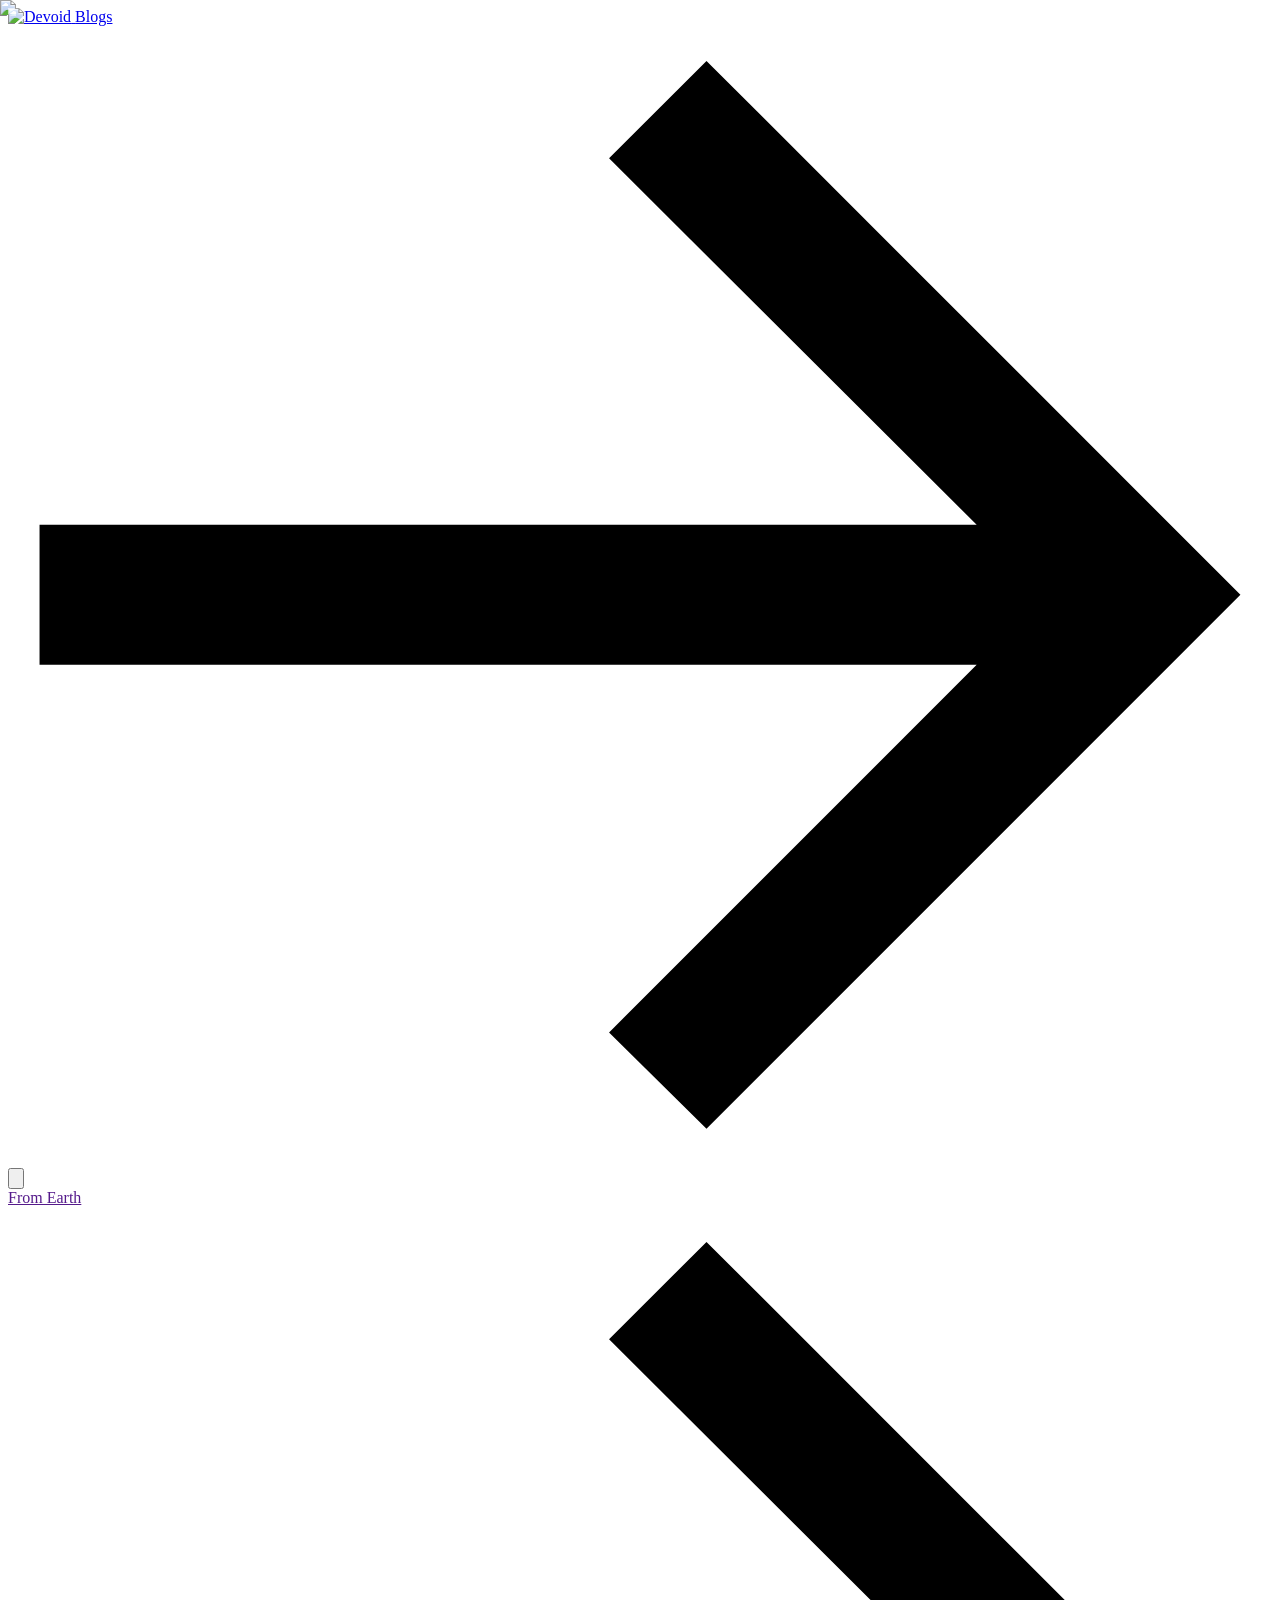
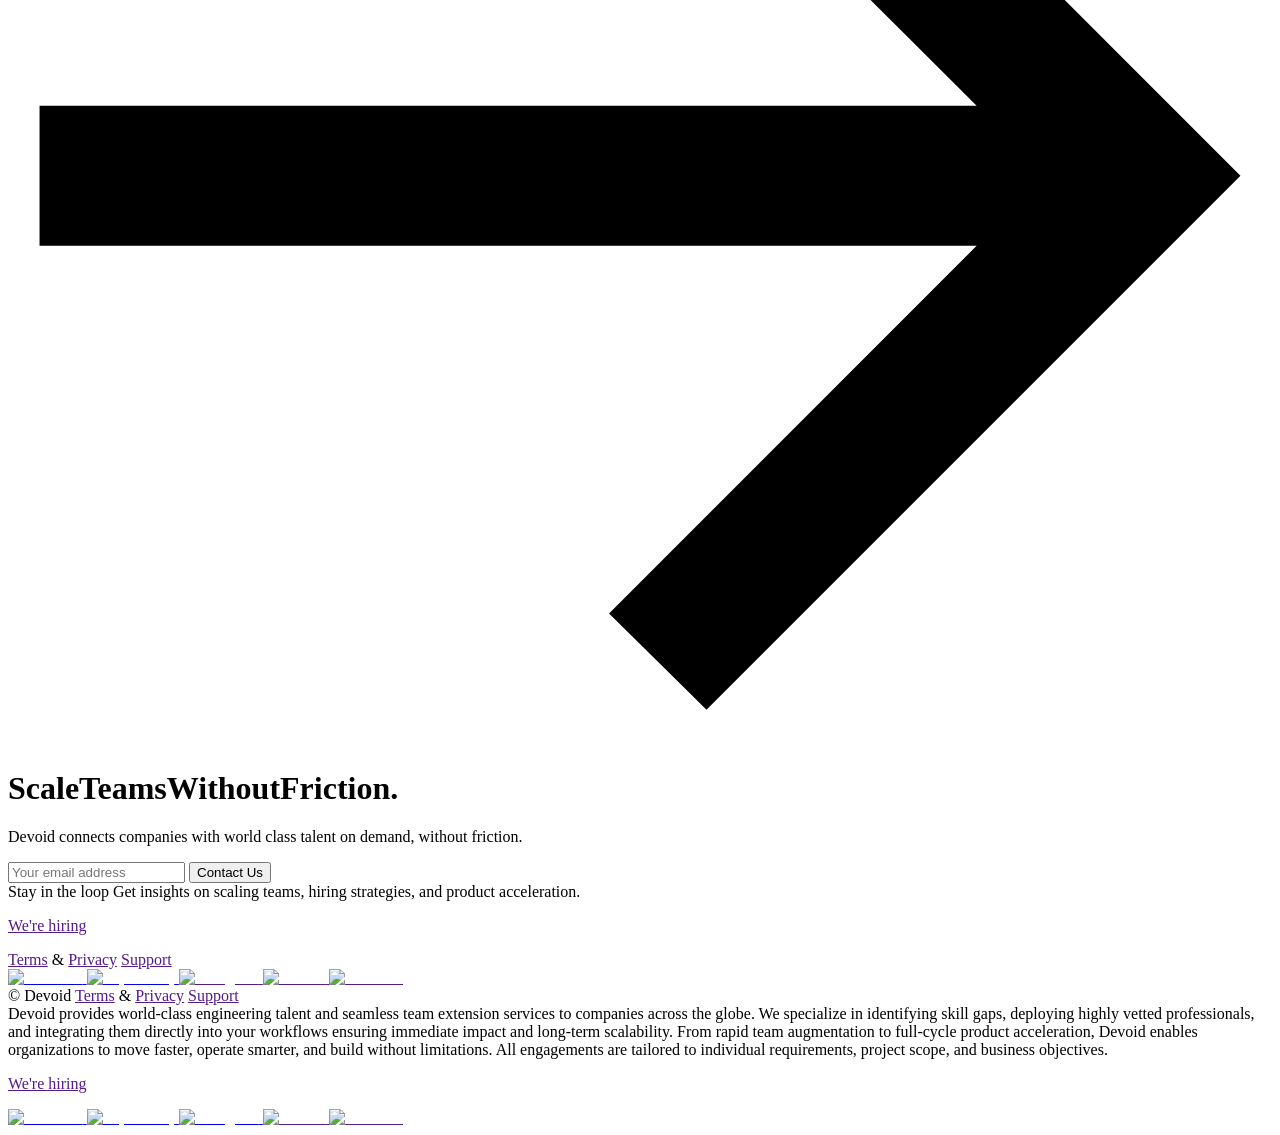
==== index.html @ 777c9d99 "seo" ====
<!doctype html>
<html lang="en">

<head>
  <meta charset="UTF-8" />
  <meta name="viewport" content="width=device-width, initial-scale=1.0, viewport-fit=cover" />
  <link rel="preconnect" href="https://fonts.googleapis.com" />
  <link rel="preconnect" href="https://fonts.gstatic.com" crossorigin="anonymous" />
  <link href="https://fonts.googleapis.com/css2?family=Inter:wght@300;400;500;600;700&display=swap" rel="stylesheet" />
  <link rel="stylesheet" href="./styles.css" />
  <meta name="theme-color" content="#f7f4f0" />
  <link rel="icon" type="image/jpeg" href="./ass/devoid_pro_logo.jpg" />
  <link rel="apple-touch-icon" href="./ass/devoid_pro_logo.jpg" />

  <title>Devoid</title>
  <meta name="description"
    content="Devoid connects US startups with elite software engineers, PMs, QA, DevOps &amp; UI/UX designers from Sri Lanka. Scale your tech team on demand, without friction." />
  <meta name="author" content="Devoid" />
  <meta name="robots" content="index, follow" />

  <link rel="canonical" href="https://devoid.pro/" />

  <meta property="og:type" content="website" />
  <meta property="og:site_name" content="Devoid" />
  <meta property="og:url" content="https://devoid.pro/" />
  <meta property="og:title" content="Devoid — Scale Tech Teams Without Friction" />
  <meta property="og:description"
    content="Devoid connects US startups with elite software engineers, PMs, QA, DevOps &amp; UI/UX designers from Sri Lanka. Scale your tech team on demand, without friction." />
  <meta property="og:image" content="https://devoid.pro/ass/devoid_pro_logo.jpg" />
  <meta property="og:image:alt" content="Devoid logo" />

  <meta name="twitter:card" content="summary_large_image" />
  <meta name="twitter:title" content="Devoid — Scale Tech Teams Without Friction" />
  <meta name="twitter:description"
    content="Devoid connects US startups with elite software engineers, PMs, QA, DevOps &amp; UI/UX designers from Sri Lanka. Scale your tech team on demand, without friction." />
  <meta name="twitter:image" content="https://devoid.pro/ass/devoid_pro_logo.jpg" />

  <script type="application/ld+json">
  {
    "@context": "https://schema.org",
    "@graph": [
      {
        "@type": "Organization",
        "@id": "https://devoid.pro/#organization",
        "name": "Devoid",
        "url": "https://devoid.pro",
        "logo": {
          "@type": "ImageObject",
          "url": "https://devoid.pro/ass/devoid_pro_logo.jpg"
        },
        "description": "Devoid connects companies with world-class tech talent from Sri Lanka — software engineers, PMs, QA, DevOps, and UI/UX designers — on demand.",
        "foundingLocation": { "@type": "Country", "name": "Sri Lanka" },
        "areaServed": "Worldwide",
        "serviceType": ["Staff Augmentation", "Tech Talent Outsourcing", "Team Extension"],
        "sameAs": ["https://www.linkedin.com/company/devoid-pro"]
      },
      {
        "@type": "WebSite",
        "@id": "https://devoid.pro/#website",
        "url": "https://devoid.pro",
        "name": "Devoid",
        "publisher": { "@id": "https://devoid.pro/#organization" }
      }
    ]
  }
  </script>
</head>

<body
  class="inter_5972bc34-module__OU16Qa__className martinaplantjin_e395065c-module__V_tPSa__variable bg-off-white font-sans antialiased">
  <div class="flex min-h-screen flex-col items-center bg-off-white text-off-black">
    <!-- Hero Section -->
    <main
      class="relative box-border flex min-h-screen w-full flex-col max-w-[1204px] 2xl:max-w-[1440px] md:h-[881px] md:min-h-auto lg:max-h-svh">
      <!-- Background Image -->
      <div class="absolute h-full w-full overflow-hidden transition-opacity duration-400 opacity-100">
        <img alt="Devoid — world-class tech talent from Sri Lanka"
          class="pointer-events-none absolute h-full w-full select-none object-cover transition-transform duration-1000"
          src="./ass/devoid_hero_bg.jpg" fetchpriority="high" width="1204" height="881" style="
              position: absolute;
              height: 100%;
              width: 100%;
              inset: 0px;
              color: transparent;
            " />
        <div class="absolute top-0 h-1/3 w-full bg-gradient-to-b from-black/30 via-75% to-transparent"></div>
      </div>

      <!-- Hero Content -->
      <div
        class="relative flex h-full grow flex-col items-center justify-center gap-12 overflow-hidden px-4 sm:gap-16 sm:px-8">
        <!-- Navigation -->
        <div class="w-full" style="opacity: 1; transform: none">
          <header
            class="z-10 mx-auto flex w-full max-w-[1172px] flex-row items-center gap-8 font-[450] text-off-white px-3 lg:h-[88px] xl:p-0 pt-4">
            <!-- Logo -->
            <a class="" href="/">
              <img src="./ass/devoid_pro_logo.jpg" alt="Devoid" class="inline-block rounded-sm"
                style="mix-blend-mode: screen; height: 40px; width: 40px" />
            </a>

            <!-- Desktop: Blogs link -->
            <a class="group relative hidden items-center gap-1 rounded-md text-center text-sm transition-opacity hover:opacity-70 active:opacity-100 lg:flex"
              href="./blog.html">
              Blogs
              <svg viewBox="0 0 10 9"
                class="inline-block fill-current size-2.5 opacity-0 transition-opacity group-hover:opacity-100"
                preserveAspectRatio="xMidYMid meet" aria-hidden="true" xmlns="http://www.w3.org/2000/svg">
                <path
                  d="M5.52614 8.72409L4.75519 7.96238L7.66357 5.05399H0.249512V3.94604H7.66357L4.75519 1.04689L5.52614 0.27594L9.75022 4.50002L5.52614 8.72409Z">
                </path>
              </svg>
            </a>

            <!-- Mobile: Hamburger menu button -->
            <button
              class="inline-flex items-center justify-center gap-1 text-[15px] cursor-pointer font-inter font-[450] leading-[11px] tracking-[-0.2px] transition-all duration-300 focus-visible:outline-none focus-visible:ring-2 focus-visible:ring-ring focus-visible:ring-offset-2 disabled:pointer-events-none disabled:opacity-50 hover:bg-off-black/5 h-12 w-12 rounded-full -mr-3 ml-auto lg:hidden text-off-white"
              type="button" aria-label="Open mobile menu">
              <svg viewBox="0 0 24 24" class="inline-block fill-current size-6" preserveAspectRatio="xMidYMid meet"
                aria-hidden="true" xmlns="http://www.w3.org/2000/svg">
                <path
                  d="M22.5 15H1.5C1.22386 15 1 15.2239 1 15.5V16.5C1 16.7761 1.22386 17 1.5 17H22.5C22.7761 17 23 16.7761 23 16.5V15.5C23 15.2239 22.7761 15 22.5 15Z">
                </path>
                <path
                  d="M22.5 7H1.5C1.22386 7 1 7.22386 1 7.5V8.5C1 8.77614 1.22386 9 1.5 9H22.5C22.7761 9 23 8.77614 23 8.5V7.5C23 7.22386 22.7761 7 22.5 7Z">
                </path>
              </svg>
            </button>
          </header>
        </div>

        <!-- Hero Text + Form -->
        <div
          class="flex h-full min-h-0 w-full max-w-[1172px] grow flex-col items-center lg:items-start lg:justify-start gap-28 sm:gap-24">
          <div class="flex flex-col items-center gap-8 lg:items-start" style="opacity: 1; height: auto">
            <!-- Fundraise badge -->
            <div class="flex justify-center lg:justify-start" style="opacity: 1; transform: none">
              <a class="inline-flex items-center gap-1 rounded-[9px] bg-[#FFFEFC17] px-3 py-px font-450 text-xs transition-all duration-300 ease-in-out hover:backdrop-blur-sm border border-[#F7F4F04D] text-white"
                href="">
                <span class="leading-[26px]">From Earth</span>
                <svg viewBox="0 0 10 9" class="inline-block fill-current w-3" preserveAspectRatio="xMidYMid meet"
                  aria-hidden="true" xmlns="http://www.w3.org/2000/svg">
                  <path
                    d="M5.52614 8.72409L4.75519 7.96238L7.66357 5.05399H0.249512V3.94604H7.66357L4.75519 1.04689L5.52614 0.27594L9.75022 4.50002L5.52614 8.72409Z">
                  </path>
                </svg>
              </a>
            </div>

            <!-- Heading -->
            <h1
              class="flex flex-wrap justify-center gap-3 font-light font-serif text-6xl text-c-50 leading-[75%] tracking-[-3.5px] antialiased sm:max-w-[696px] sm:text-8xl lg:justify-start">
              <span>Scale</span><span>Teams</span><span>Without</span><span></span><span>Friction.</span>
            </h1>

            <!-- Subheading -->
            <p
              class="flex w-full items-center text-center font-light text-c-50 text-xl sm:max-w-[400px] lg:max-w-[500px] lg:text-left">
              <!-- Building a financial institution for how we live and work today. -->
              Devoid connects companies with world class talent on demand,
              without friction.
            </p>
          </div>

          <!-- Email subscription form -->
          <div class="flex h-full w-full max-w-[450px] flex-col gap-4" style="opacity: 1; transform: none">
            <form
              class="flex rounded-[14px] bg-[#F5F1EC]/70 p-[5px] font-inter backdrop-blur-xs mx-4 flex-col gap-6 sm:mx-0 sm:h-[54px] sm:w-full sm:flex-row sm:items-center sm:gap-0 lg:max-w-[5000px]">
              <input required
                class="min-w-0 appearance-none placeholder-[#140E00]/60 outline-none disabled:opacity-50 sm:flex-1 pt-3 pl-2 sm:pt-0 sm:pl-[18px]"
                placeholder="Your email address" type="email" value="" />
              <button
                class="inline-flex items-center justify-center gap-1 rounded-[11px] text-[15px] cursor-pointer font-inter font-[450] leading-[11px] tracking-[-0.2px] transition-all duration-300 focus-visible:outline-none focus-visible:ring-2 focus-visible:ring-ring focus-visible:ring-offset-2 disabled:pointer-events-none disabled:opacity-50 bg-c-800 text-c-100 hover:bg-c-800/90 px-6 py-[17px] h-[45px] shrink-0 sm:flex sm:w-[140px]"
                type="submit">
                Contact Us
              </button>
            </form>
            <div class="flex flex-col gap-2 text-center lg:text-left">
              <span class="font-medium text-c-50 text-sm">Stay in the loop</span>
              <span class="text-c-400 text-xs sm:text-sm">Get insights on scaling teams, hiring strategies, and product
                acceleration.</span>
            </div>
          </div>
        </div>
      </div>
    </main>

    <!-- Footer -->
    <footer class="relative flex h-full w-full max-w-[1204px] grow flex-col 2xl:max-w-[1440px]">
      <div
        class="relative flex h-full grow flex-col overflow-hidden px-4 text-center lg:flex-row lg:px-6 lg:text-left border-c-300 border-r border-l">
        <!-- Footer Left Column -->
        <div class="flex w-full flex-1 flex-col gap-16 pt-16 pb-20 lg:gap-6">
          <!-- Logo + Mobile Nav -->
          <div class="flex flex-col items-center gap-8 lg:flex-row">
            <!-- <img
                src="./ass/devoid_pro_logo.jpg"
                alt="Devoid"
                class="inline-block h-9 w-9 rounded-sm"
                style="mix-blend-mode: screen; filter: invert(1);"
              /> -->

            <!-- Mobile-only nav links + social icons -->
            <div class="flex flex-col gap-8 lg:hidden">
              <p class="text-center font-[450] text-base text-c-900 opacity-45 lg:text-sm">
                <a class="rounded-md text-center transition-opacity hover:opacity-75" href="">We're hiring</a>
              </p>
              <span class="font-[450] text-c-900 opacity-45 lg:hidden">
                <a href="">Terms</a> &amp;
                <a href="">Privacy</a>
              </span>
              <span class="font-[450] text-c-900 opacity-45 lg:hidden">
                <a href="">Support</a>
              </span>
              <div class="flex items-center justify-center gap-4 font-[450] text-c-900 text-sm lg:text-right">
                <div class="flex items-center gap-2">
                  <a target="_blank" rel="noopener noreferrer" class="transition-opacity hover:opacity-75"
                    aria-label="LinkedIn" href="https://www.linkedin.com/company/devoid-pro">
                    <img alt="LinkedIn" loading="lazy" width="24" height="24" decoding="async"
                      class="inline-block size-6 lg:size-[18px]" src="./ass/social/linkedin.svg"
                      style="color: transparent" />
                  </a>
                  <a target="_blank" rel="noopener noreferrer" class="transition-opacity hover:opacity-75"
                    aria-label="X (Twitter)" href="/">
                    <img alt="X (Twitter)" loading="lazy" width="24" height="24" decoding="async"
                      class="inline-block size-6 lg:size-[18px]" src="./ass/social/x.svg" style="color: transparent" />
                  </a>
                  <a target="_blank" rel="noopener noreferrer" class="transition-opacity hover:opacity-75"
                    aria-label="Instagram" href="">
                    <img alt="Instagram" loading="lazy" width="24" height="24" decoding="async"
                      class="inline-block size-6 lg:size-[18px]" src="./ass/social/insta.svg"
                      style="color: transparent" />
                  </a>
                  <a target="_blank" rel="noopener noreferrer" class="transition-opacity hover:opacity-75"
                    aria-label="TikTok" href="">
                    <img alt="TikTok" loading="lazy" width="24" height="24" decoding="async"
                      class="inline-block size-6 lg:size-[18px]" src="./ass/social/tiktok.svg"
                      style="color: transparent" />
                  </a>
                  <a target="_blank" rel="noopener noreferrer"
                    class="cursor-pointer transition-opacity hover:opacity-75" href="">
                    <img alt="YouTube" loading="lazy" width="24" height="48" decoding="async"
                      class="inline-block opacity-75" src="./ass/social/youtube.svg" style="color: transparent" />
                  </a>
                </div>
              </div>
            </div>
          </div>

          <!-- Legal text -->
          <div class="flex flex-col gap-6 text-left font-[450] text-c-500 text-xs tracking-tight">
            <div class="flex flex-row gap-3">
              <span>© Devoid</span>
              <span class="hidden lg:inline-block">
                <a class="transition-opacity hover:opacity-75" href="">Terms</a>
                &amp;
                <a class="transition-opacity hover:opacity-75" href="">Privacy</a>
              </span>
              <span class="hidden lg:inline-block">
                <a class="transition-opacity hover:opacity-75" href="">Support</a>
              </span>
            </div>
            <span>Devoid provides world-class engineering talent and seamless
              team extension services to companies across the globe. We
              specialize in identifying skill gaps, deploying highly vetted
              professionals, and integrating them directly into your workflows
              ensuring immediate impact and long-term scalability. From rapid
              team augmentation to full-cycle product acceleration,</span>
            <span>Devoid enables organizations to move faster, operate smarter,
              and build without limitations. All engagements are tailored to
              individual requirements, project scope, and business
              objectives.</span>
          </div>
        </div>

        <!-- Footer Right Column (desktop only) -->
        <div class="hidden w-full flex-1 items-start justify-end gap-8 pt-16 pb-20 lg:flex">
          <p class="text-center font-[450] text-base text-c-900 opacity-45 lg:text-sm">
            <a class="rounded-md text-center transition-opacity hover:opacity-75" href="">We're hiring</a>
          </p>
          <div class="flex items-center justify-center gap-4 font-[450] text-c-900 text-sm lg:text-right">
            <div class="flex items-center gap-2">
              <a target="_blank" rel="noopener noreferrer" class="transition-opacity hover:opacity-75"
                aria-label="LinkedIn" href="https://www.linkedin.com/company/devoid-pro">
                <img alt="LinkedIn" loading="lazy" width="24" height="24" decoding="async"
                  class="inline-block size-6 lg:size-[18px]" src="./ass/social/linkedin.svg"
                  style="color: transparent" />
              </a>
              <a target="_blank" rel="noopener noreferrer" class="transition-opacity hover:opacity-75"
                aria-label="X (Twitter)" href="/">
                <img alt="X (Twitter)" loading="lazy" width="24" height="24" decoding="async"
                  class="inline-block size-6 lg:size-[18px]" src="./ass/social/x.svg" style="color: transparent" />
              </a>
              <a target="_blank" rel="noopener noreferrer" class="transition-opacity hover:opacity-75"
                aria-label="Instagram" href="/">
                <img alt="Instagram" loading="lazy" width="24" height="24" decoding="async"
                  class="inline-block size-6 lg:size-[18px]" src="./ass/social/insta.svg" style="color: transparent" />
              </a>
              <a target="_blank" rel="noopener noreferrer" class="transition-opacity hover:opacity-75"
                aria-label="TikTok" href="">
                <img alt="TikTok" loading="lazy" width="24" height="24" decoding="async"
                  class="inline-block size-6 lg:size-[18px]" src="./ass/social/tiktok.svg" style="color: transparent" />
              </a>
              <a target="_blank" rel="noopener noreferrer" class="cursor-pointer transition-opacity hover:opacity-75"
                href="">
                <img alt="YouTube" loading="lazy" width="24" height="48" decoding="async"
                  class="inline-block opacity-75" src="./ass/social/youtube.svg" style="color: transparent" />
              </a>
            </div>
          </div>
        </div>
      </div>
    </footer>
  </div>
</body>

</html>
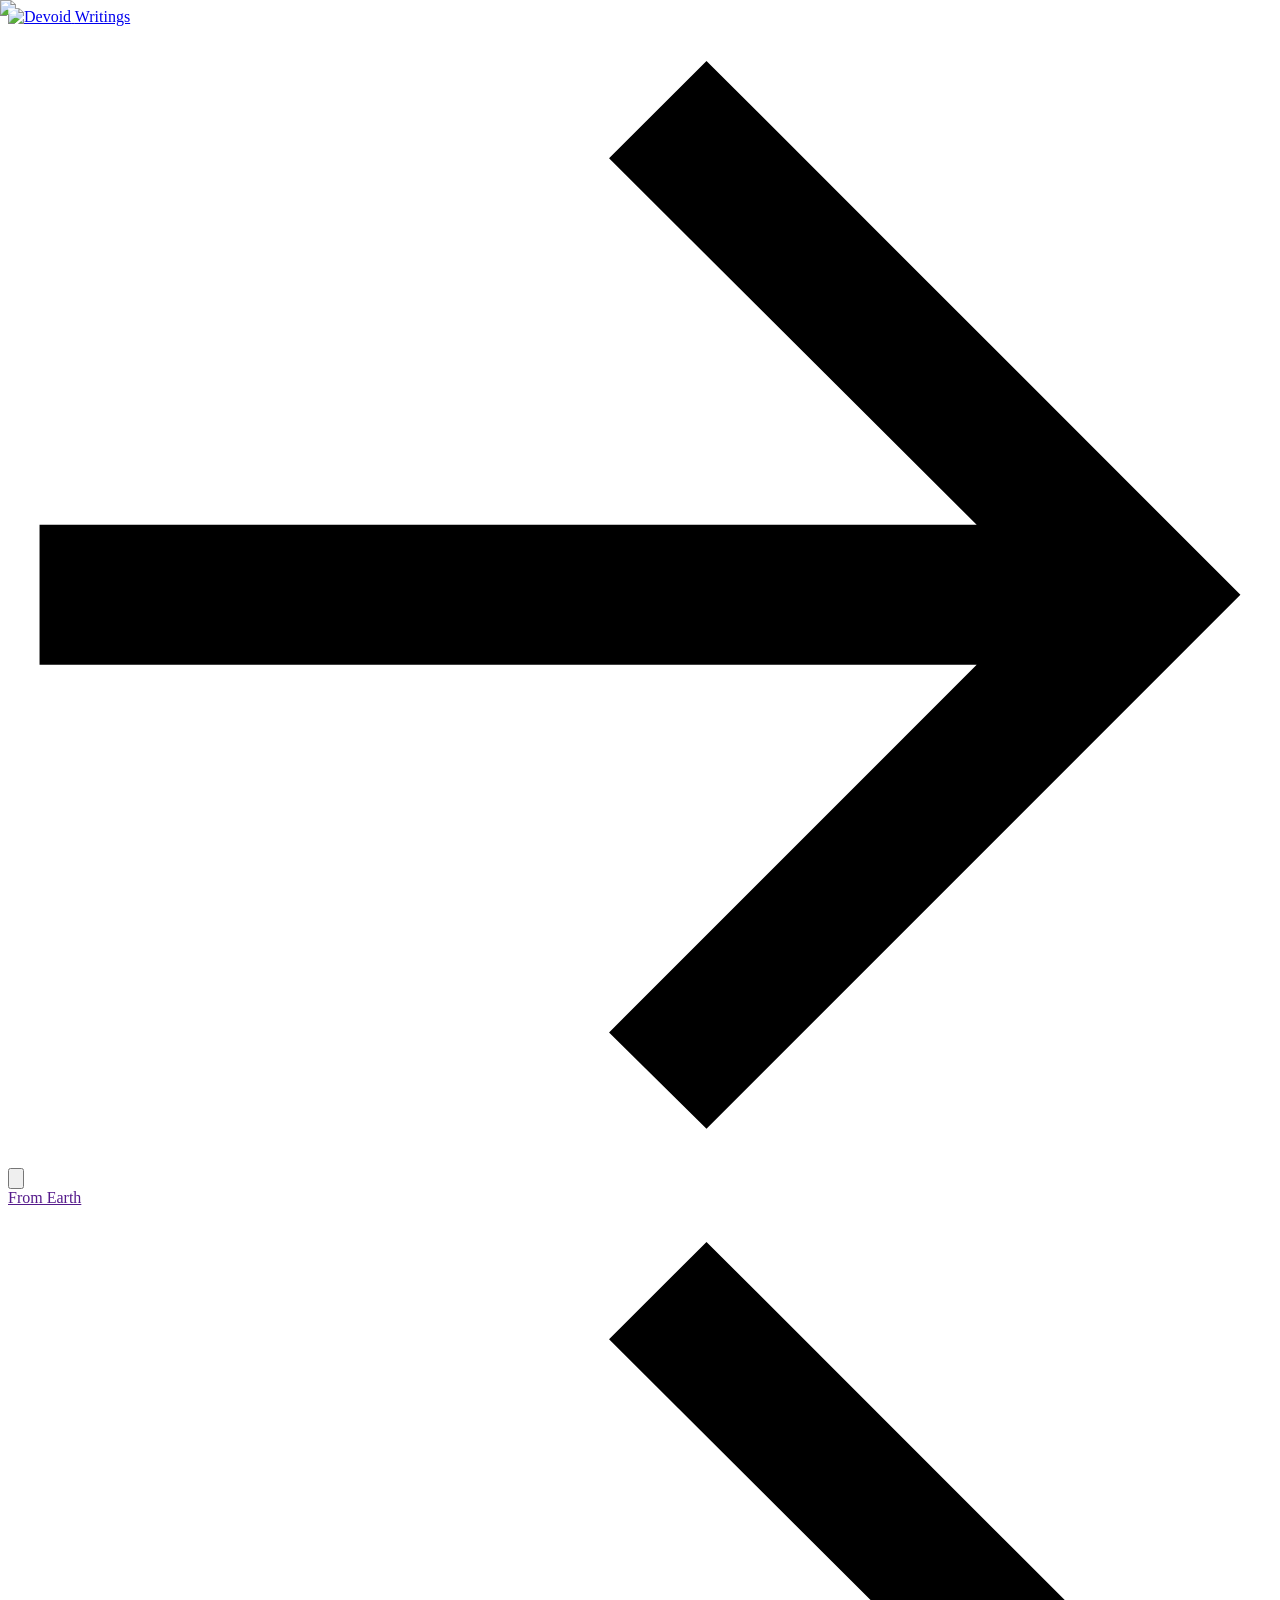
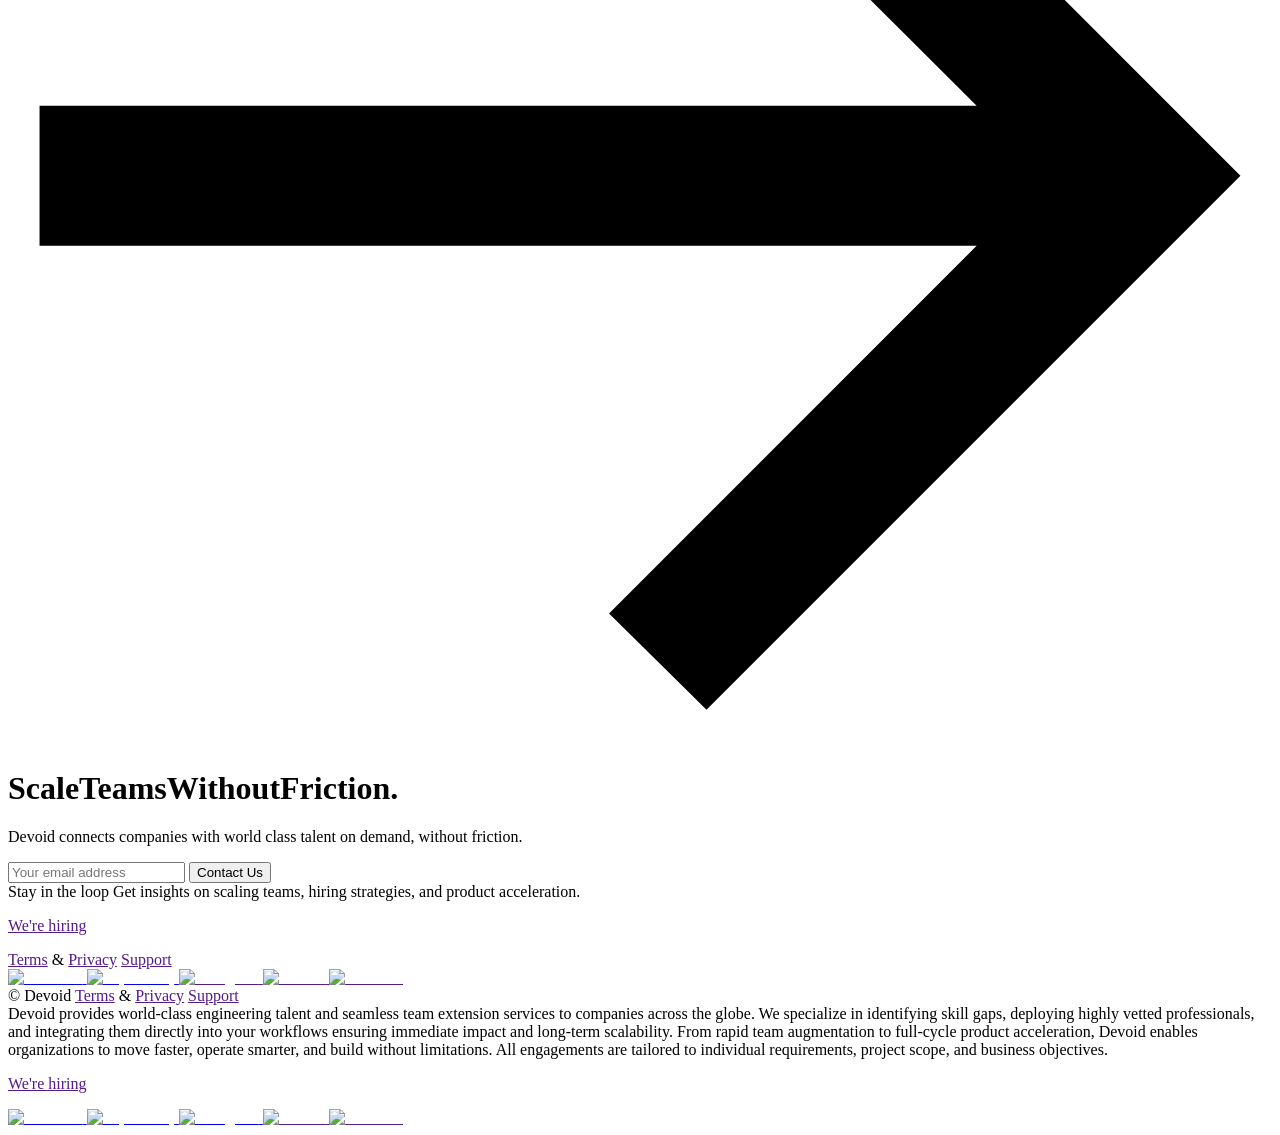
==== commit 9c89a28a: "devoid v1.2.0" ====
--- a/index.html
+++ b/index.html
@@ -8,13 +8,13 @@
   <link rel="preconnect" href="https://fonts.gstatic.com" crossorigin="anonymous" />
   <link href="https://fonts.googleapis.com/css2?family=Inter:wght@300;400;500;600;700&display=swap" rel="stylesheet" />
   <link rel="stylesheet" href="./styles.css" />
+  <link rel="stylesheet" href="./custom.css" />
   <meta name="theme-color" content="#f7f4f0" />
   <link rel="icon" type="image/jpeg" href="./ass/devoid_pro_logo.jpg" />
   <link rel="apple-touch-icon" href="./ass/devoid_pro_logo.jpg" />
 
-  <title>Devoid</title>
-  <meta name="description"
-    content="Devoid connects US startups with elite software engineers, PMs, QA, DevOps &amp; UI/UX designers from Sri Lanka. Scale your tech team on demand, without friction." />
+  <title>Devoid — Scale Engineering Teams Without Friction</title>
+  <meta name="description" content="Devoid connects companies with elite engineers, PMs, QA, DevOps, and UI/UX designers on demand. Fill every skill gap and scale your team without friction." />
   <meta name="author" content="Devoid" />
   <meta name="robots" content="index, follow" />
 
@@ -23,16 +23,14 @@
   <meta property="og:type" content="website" />
   <meta property="og:site_name" content="Devoid" />
   <meta property="og:url" content="https://devoid.pro/" />
-  <meta property="og:title" content="Devoid — Scale Tech Teams Without Friction" />
-  <meta property="og:description"
-    content="Devoid connects US startups with elite software engineers, PMs, QA, DevOps &amp; UI/UX designers from Sri Lanka. Scale your tech team on demand, without friction." />
+  <meta property="og:title" content="Devoid — Scale Engineering Teams Without Friction" />
+  <meta property="og:description" content="Devoid connects companies with elite engineers, PMs, QA, DevOps, and UI/UX designers on demand. Fill every skill gap and scale your team without friction." />
   <meta property="og:image" content="https://devoid.pro/ass/devoid_pro_logo.jpg" />
   <meta property="og:image:alt" content="Devoid logo" />
 
   <meta name="twitter:card" content="summary_large_image" />
-  <meta name="twitter:title" content="Devoid — Scale Tech Teams Without Friction" />
-  <meta name="twitter:description"
-    content="Devoid connects US startups with elite software engineers, PMs, QA, DevOps &amp; UI/UX designers from Sri Lanka. Scale your tech team on demand, without friction." />
+  <meta name="twitter:title" content="Devoid — Scale Engineering Teams Without Friction" />
+  <meta name="twitter:description" content="Devoid connects companies with elite engineers, PMs, QA, DevOps, and UI/UX designers on demand. Fill every skill gap and scale your team without friction." />
   <meta name="twitter:image" content="https://devoid.pro/ass/devoid_pro_logo.jpg" />
 
   <script type="application/ld+json">
@@ -48,10 +46,9 @@
           "@type": "ImageObject",
           "url": "https://devoid.pro/ass/devoid_pro_logo.jpg"
         },
-        "description": "Devoid connects companies with world-class tech talent from Sri Lanka — software engineers, PMs, QA, DevOps, and UI/UX designers — on demand.",
-        "foundingLocation": { "@type": "Country", "name": "Sri Lanka" },
+        "description": "Devoid connects companies with elite engineers, PMs, QA, DevOps, and UI/UX designers on demand — filling every skill gap without friction.",
         "areaServed": "Worldwide",
-        "serviceType": ["Staff Augmentation", "Tech Talent Outsourcing", "Team Extension"],
+        "serviceType": ["Engineering Staff Augmentation", "Technical Team Extension", "On-Demand Engineering Teams"],
         "sameAs": ["https://www.linkedin.com/company/devoid-pro"]
       },
       {
@@ -70,13 +67,17 @@
   class="inter_5972bc34-module__OU16Qa__className martinaplantjin_e395065c-module__V_tPSa__variable bg-off-white font-sans antialiased">
   <div class="flex min-h-screen flex-col items-center bg-off-white text-off-black">
     <!-- Hero Section -->
-    <main
+    <div
       class="relative box-border flex min-h-screen w-full flex-col max-w-[1204px] 2xl:max-w-[1440px] md:h-[881px] md:min-h-auto lg:max-h-svh">
       <!-- Background Image -->
       <div class="absolute h-full w-full overflow-hidden transition-opacity duration-400 opacity-100">
-        <img alt="Devoid — world-class tech talent from Sri Lanka"
+        <img alt="Devoid — scale engineering teams without friction"
           class="pointer-events-none absolute h-full w-full select-none object-cover transition-transform duration-1000"
-          src="./ass/devoid_hero_bg.jpg" fetchpriority="high" width="1204" height="881" style="
+          src="./ass/devoid_hero_bg.jpg"
+          fetchpriority="high"
+          width="1204"
+          height="881"
+          style="
               position: absolute;
               height: 100%;
               width: 100%;
@@ -91,7 +92,7 @@
         class="relative flex h-full grow flex-col items-center justify-center gap-12 overflow-hidden px-4 sm:gap-16 sm:px-8">
         <!-- Navigation -->
         <div class="w-full" style="opacity: 1; transform: none">
-          <header
+          <div
             class="z-10 mx-auto flex w-full max-w-[1172px] flex-row items-center gap-8 font-[450] text-off-white px-3 lg:h-[88px] xl:p-0 pt-4">
             <!-- Logo -->
             <a class="" href="/">
@@ -101,8 +102,8 @@
 
             <!-- Desktop: Blogs link -->
             <a class="group relative hidden items-center gap-1 rounded-md text-center text-sm transition-opacity hover:opacity-70 active:opacity-100 lg:flex"
-              href="./blog.html">
-              Blogs
+              href="./writings.html">
+              Writings
               <svg viewBox="0 0 10 9"
                 class="inline-block fill-current size-2.5 opacity-0 transition-opacity group-hover:opacity-100"
                 preserveAspectRatio="xMidYMid meet" aria-hidden="true" xmlns="http://www.w3.org/2000/svg">
@@ -126,7 +127,7 @@
                 </path>
               </svg>
             </button>
-          </header>
+          </div>
         </div>
 
         <!-- Hero Text + Form -->
@@ -183,7 +184,7 @@
           </div>
         </div>
       </div>
-    </main>
+    </div>
 
     <!-- Footer -->
     <footer class="relative flex h-full w-full max-w-[1204px] grow flex-col 2xl:max-w-[1440px]">
@@ -192,7 +193,7 @@
         <!-- Footer Left Column -->
         <div class="flex w-full flex-1 flex-col gap-16 pt-16 pb-20 lg:gap-6">
           <!-- Logo + Mobile Nav -->
-          <div class="flex flex-col items-center gap-8 lg:flex-row">
+          <div class="flex flex-col items-center gap-8 lg:hidden">
             <!-- <img
                 src="./ass/devoid_pro_logo.jpg"
                 alt="Devoid"
--- a/custom.css
+++ b/custom.css
@@ -0,0 +1,21 @@
+/* Custom site-wide styles — append here instead of modifying styles.css */
+
+/* Scrollbar — warm Devoid theme */
+html {
+  scrollbar-width: thin;
+  scrollbar-color: #d4cdc4 #f7f4f0;
+}
+::-webkit-scrollbar {
+  width: 8px;
+}
+::-webkit-scrollbar-track {
+  background: #f7f4f0;
+}
+::-webkit-scrollbar-thumb {
+  background: #d4cdc4;
+  border-radius: 4px;
+  border: 2px solid #f7f4f0;
+}
+::-webkit-scrollbar-thumb:hover {
+  background: #9a8f82;
+}
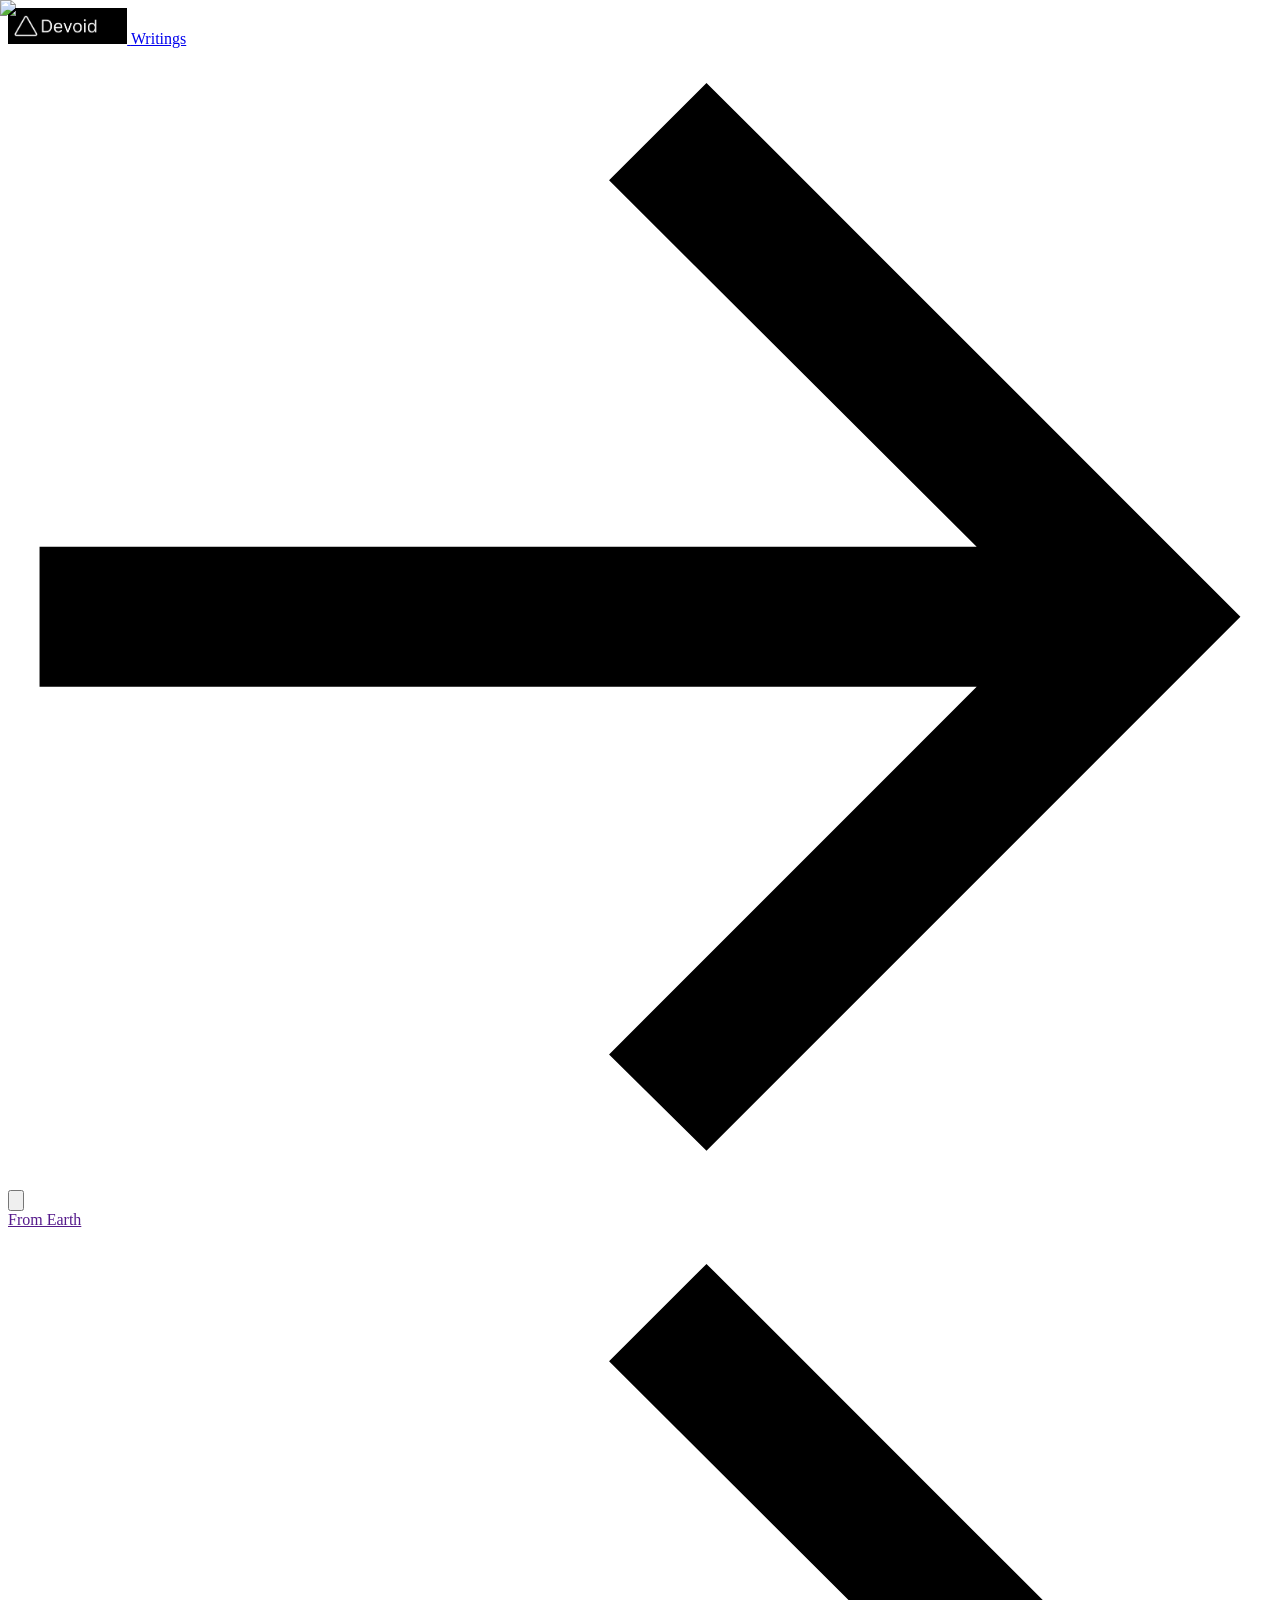
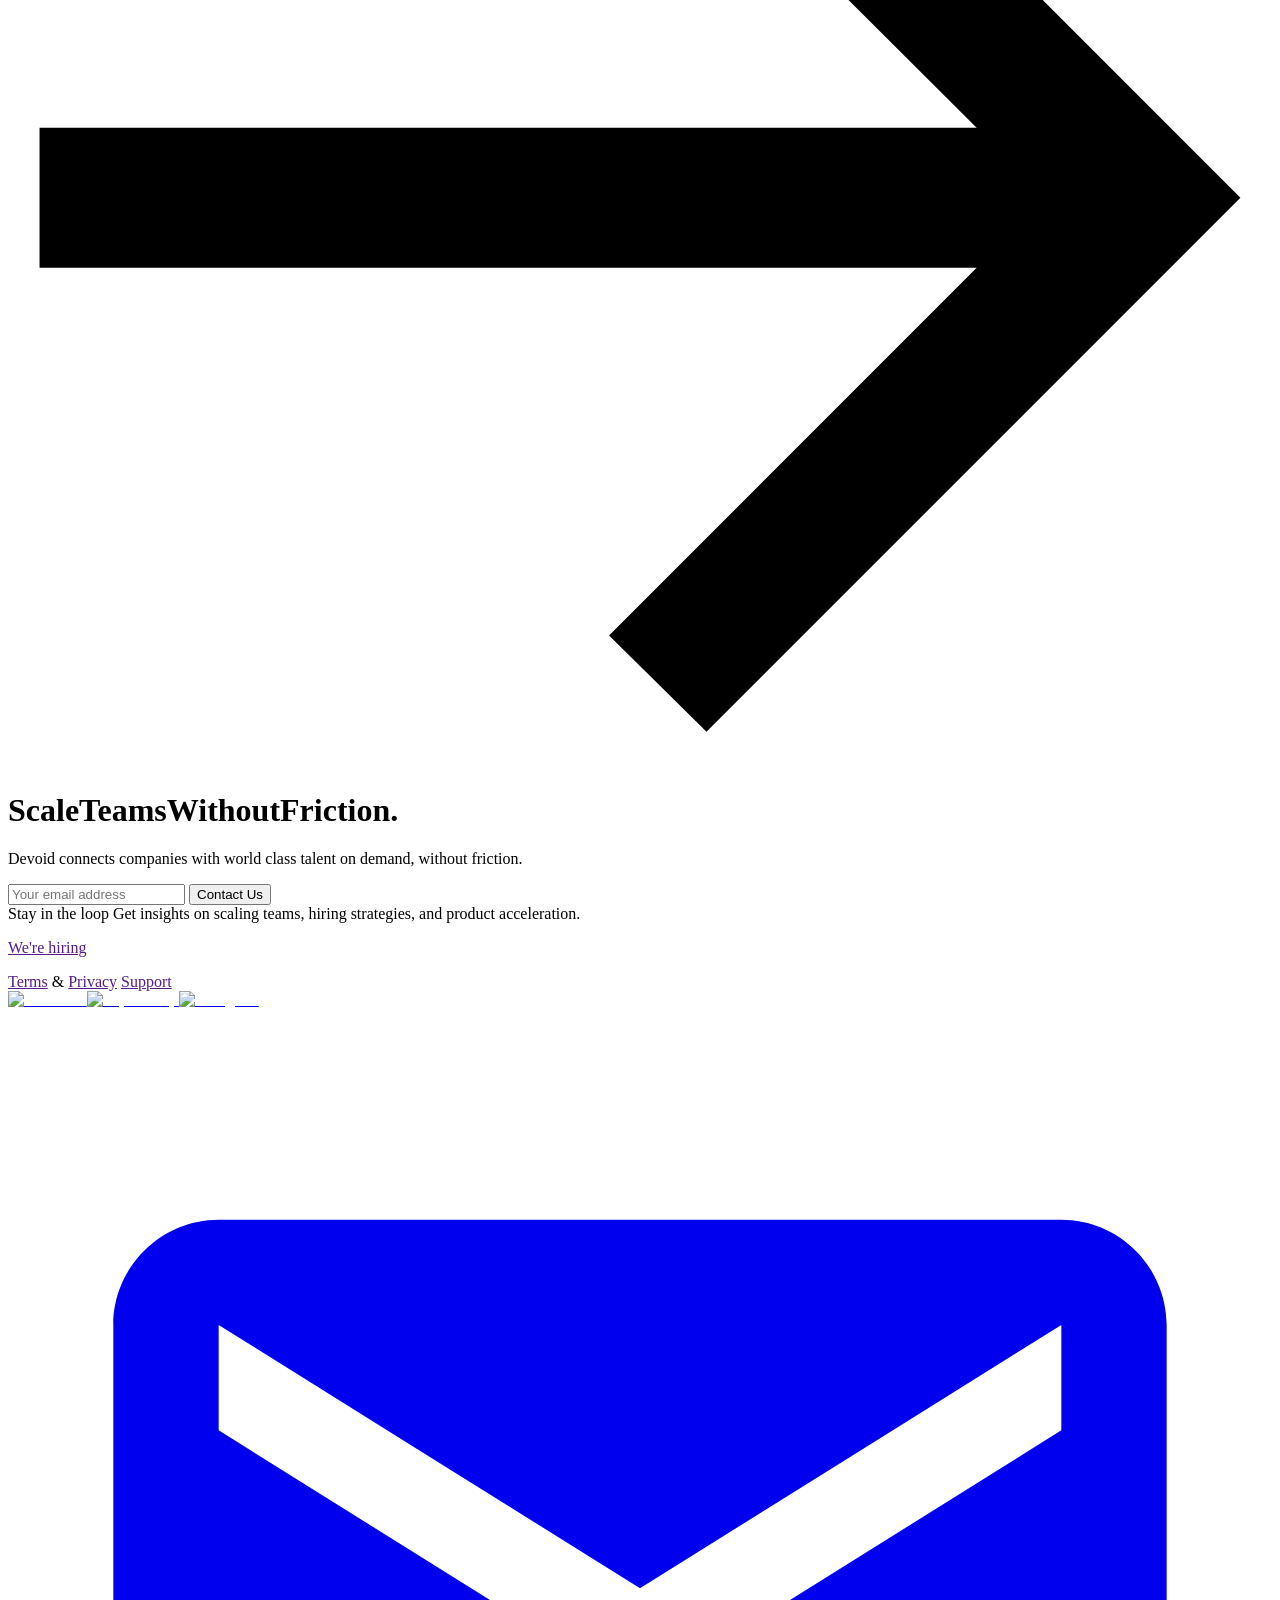
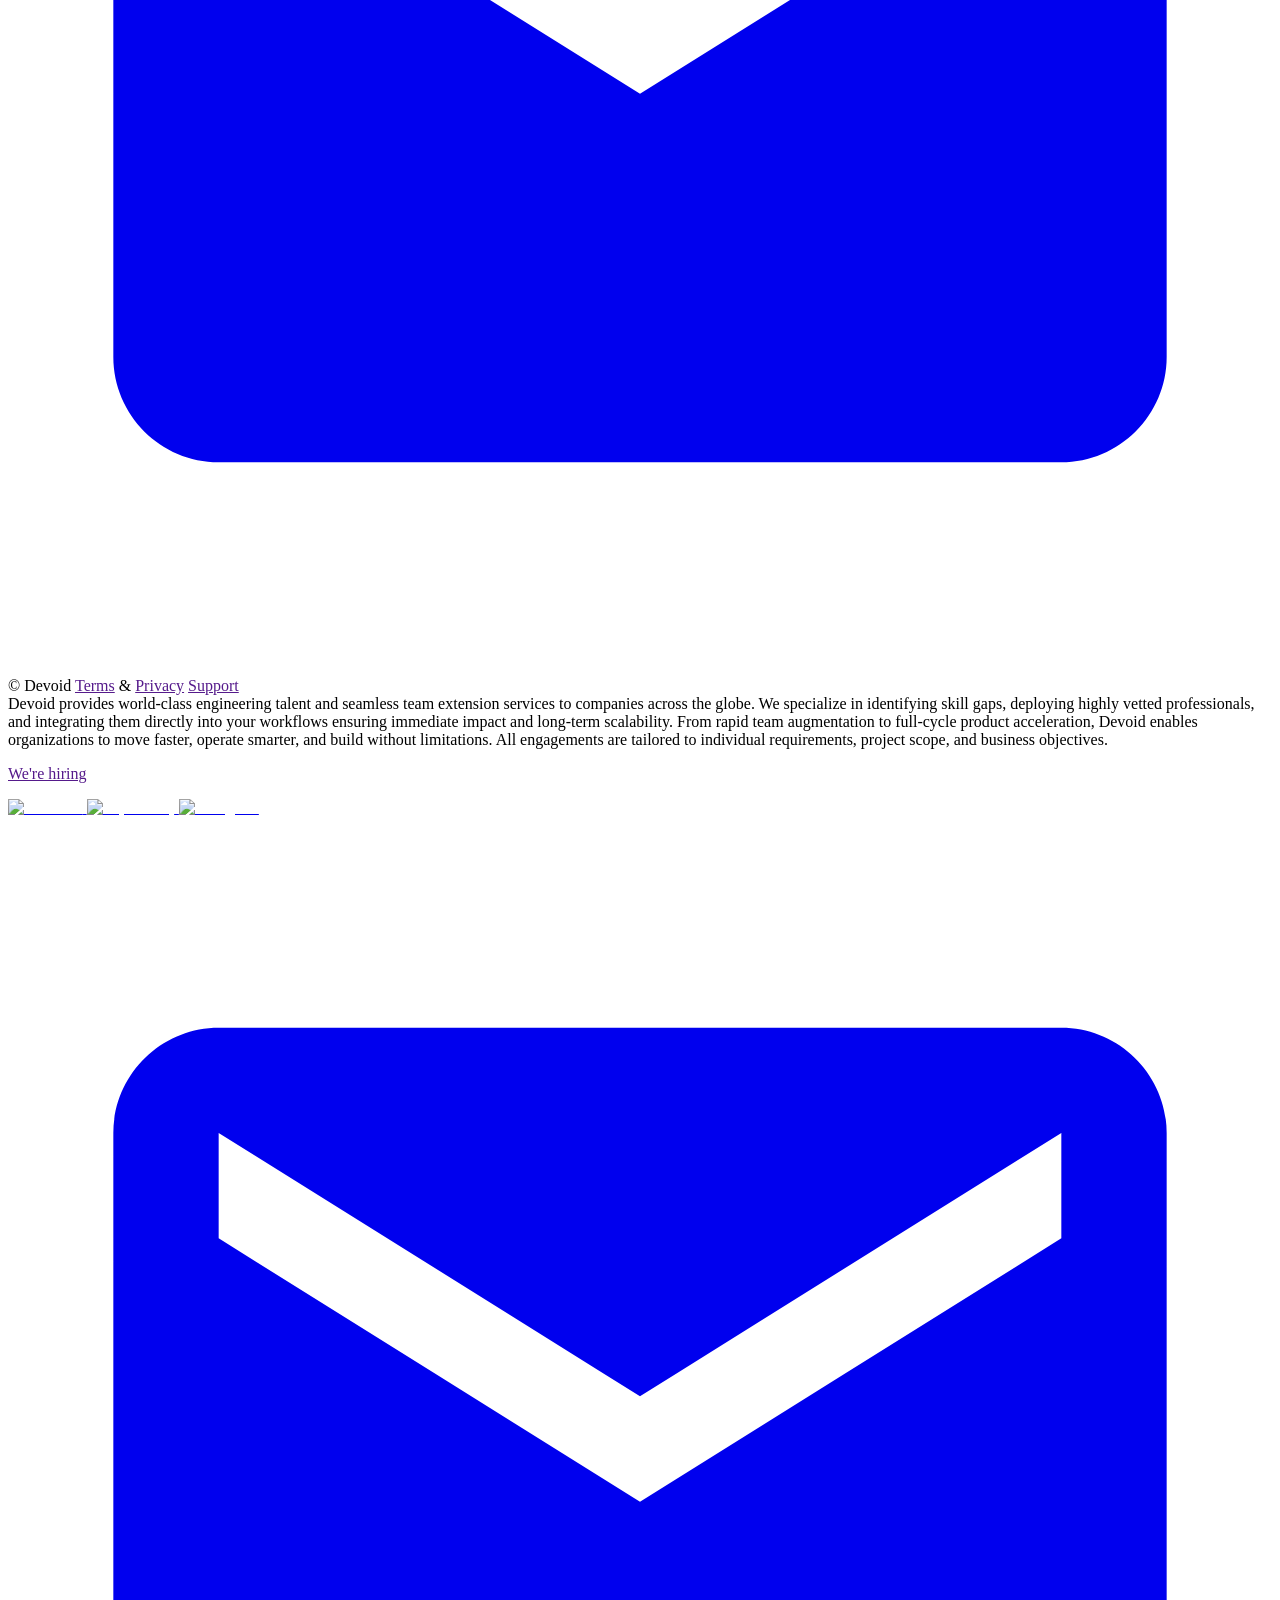
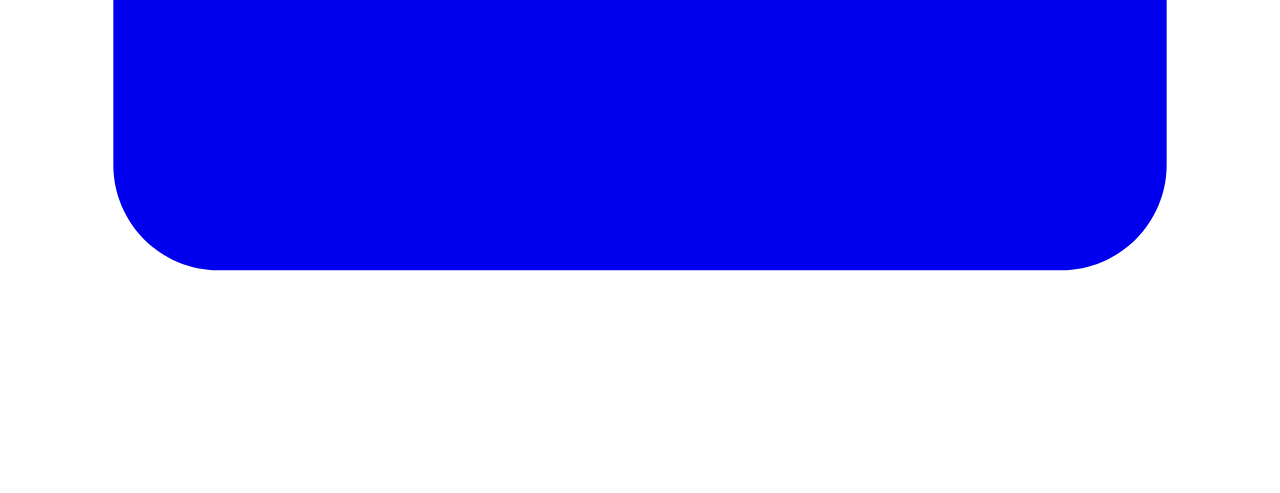
==== commit d71cfdf8: "updt logos and social links" ====
--- a/index.html
+++ b/index.html
@@ -2,6 +2,15 @@
 <html lang="en">
 
 <head>
+  <!-- Google tag (gtag.js) -->
+  <script async src="https://www.googletagmanager.com/gtag/js?id=G-SHNN321VDM"></script>
+  <script>
+    window.dataLayer = window.dataLayer || [];
+    function gtag(){dataLayer.push(arguments);}
+    gtag('js', new Date());
+
+    gtag('config', 'G-SHNN321VDM');
+  </script>
   <meta charset="UTF-8" />
   <meta name="viewport" content="width=device-width, initial-scale=1.0, viewport-fit=cover" />
   <link rel="preconnect" href="https://fonts.googleapis.com" />
@@ -10,8 +19,8 @@
   <link rel="stylesheet" href="./styles.css" />
   <link rel="stylesheet" href="./custom.css" />
   <meta name="theme-color" content="#f7f4f0" />
-  <link rel="icon" type="image/jpeg" href="./ass/devoid_pro_logo.jpg" />
-  <link rel="apple-touch-icon" href="./ass/devoid_pro_logo.jpg" />
+  <link rel="icon" type="image/jpeg" href="./ass/devoid_mini_logo.jpg" />
+  <link rel="apple-touch-icon" href="./ass/devoid_mini_logo.jpg" />
 
   <title>Devoid — Scale Engineering Teams Without Friction</title>
   <meta name="description" content="Devoid connects companies with elite engineers, PMs, QA, DevOps, and UI/UX designers on demand. Fill every skill gap and scale your team without friction." />
@@ -25,13 +34,13 @@
   <meta property="og:url" content="https://devoid.pro/" />
   <meta property="og:title" content="Devoid — Scale Engineering Teams Without Friction" />
   <meta property="og:description" content="Devoid connects companies with elite engineers, PMs, QA, DevOps, and UI/UX designers on demand. Fill every skill gap and scale your team without friction." />
-  <meta property="og:image" content="https://devoid.pro/ass/devoid_pro_logo.jpg" />
+  <meta property="og:image" content="https://devoid.pro/ass/devoid_pro_logo.png" />
   <meta property="og:image:alt" content="Devoid logo" />
 
   <meta name="twitter:card" content="summary_large_image" />
   <meta name="twitter:title" content="Devoid — Scale Engineering Teams Without Friction" />
   <meta name="twitter:description" content="Devoid connects companies with elite engineers, PMs, QA, DevOps, and UI/UX designers on demand. Fill every skill gap and scale your team without friction." />
-  <meta name="twitter:image" content="https://devoid.pro/ass/devoid_pro_logo.jpg" />
+  <meta name="twitter:image" content="https://devoid.pro/ass/devoid_pro_logo.png" />
 
   <script type="application/ld+json">
   {
@@ -44,7 +53,7 @@
         "url": "https://devoid.pro",
         "logo": {
           "@type": "ImageObject",
-          "url": "https://devoid.pro/ass/devoid_pro_logo.jpg"
+          "url": "https://devoid.pro/ass/devoid_pro_logo.png"
         },
         "description": "Devoid connects companies with elite engineers, PMs, QA, DevOps, and UI/UX designers on demand — filling every skill gap without friction.",
         "areaServed": "Worldwide",
@@ -96,8 +105,8 @@
             class="z-10 mx-auto flex w-full max-w-[1172px] flex-row items-center gap-8 font-[450] text-off-white px-3 lg:h-[88px] xl:p-0 pt-4">
             <!-- Logo -->
             <a class="" href="/">
-              <img src="./ass/devoid_pro_logo.jpg" alt="Devoid" class="inline-block rounded-sm"
-                style="mix-blend-mode: screen; height: 40px; width: 40px" />
+              <img src="./ass/devoid_pro_logo.png" alt="Devoid" class="inline-block"
+                style="mix-blend-mode: screen; height: 36px; width: auto" />
             </a>
 
             <!-- Desktop: Blogs link -->
@@ -195,7 +204,7 @@
           <!-- Logo + Mobile Nav -->
           <div class="flex flex-col items-center gap-8 lg:hidden">
             <!-- <img
-                src="./ass/devoid_pro_logo.jpg"
+                src="./ass/devoid_pro_logo.png"
                 alt="Devoid"
                 class="inline-block h-9 w-9 rounded-sm"
                 style="mix-blend-mode: screen; filter: invert(1);"
@@ -222,26 +231,20 @@
                       style="color: transparent" />
                   </a>
                   <a target="_blank" rel="noopener noreferrer" class="transition-opacity hover:opacity-75"
-                    aria-label="X (Twitter)" href="/">
+                    aria-label="X (Twitter)" href="https://x.com/devoidpro">
                     <img alt="X (Twitter)" loading="lazy" width="24" height="24" decoding="async"
                       class="inline-block size-6 lg:size-[18px]" src="./ass/social/x.svg" style="color: transparent" />
                   </a>
                   <a target="_blank" rel="noopener noreferrer" class="transition-opacity hover:opacity-75"
-                    aria-label="Instagram" href="">
+                    aria-label="Instagram" href="https://www.instagram.com/devoid.pro">
                     <img alt="Instagram" loading="lazy" width="24" height="24" decoding="async"
                       class="inline-block size-6 lg:size-[18px]" src="./ass/social/insta.svg"
                       style="color: transparent" />
                   </a>
-                  <a target="_blank" rel="noopener noreferrer" class="transition-opacity hover:opacity-75"
-                    aria-label="TikTok" href="">
-                    <img alt="TikTok" loading="lazy" width="24" height="24" decoding="async"
-                      class="inline-block size-6 lg:size-[18px]" src="./ass/social/tiktok.svg"
-                      style="color: transparent" />
-                  </a>
-                  <a target="_blank" rel="noopener noreferrer"
-                    class="cursor-pointer transition-opacity hover:opacity-75" href="">
-                    <img alt="YouTube" loading="lazy" width="24" height="48" decoding="async"
-                      class="inline-block opacity-75" src="./ass/social/youtube.svg" style="color: transparent" />
+                  <a href="mailto:contact@devoid.pro" class="transition-opacity hover:opacity-75" aria-label="Email">
+                    <svg xmlns="http://www.w3.org/2000/svg" viewBox="0 0 24 24" class="inline-block size-6 lg:size-[18px]" fill="currentColor" aria-hidden="true">
+                      <path d="M20 4H4c-1.1 0-2 .9-2 2v12c0 1.1.9 2 2 2h16c1.1 0 2-.9 2-2V6c0-1.1-.9-2-2-2zm0 4l-8 5-8-5V6l8 5 8-5v2z"/>
+                    </svg>
                   </a>
                 </div>
               </div>
@@ -288,24 +291,19 @@
                   style="color: transparent" />
               </a>
               <a target="_blank" rel="noopener noreferrer" class="transition-opacity hover:opacity-75"
-                aria-label="X (Twitter)" href="/">
+                aria-label="X (Twitter)" href="https://x.com/devoidpro">
                 <img alt="X (Twitter)" loading="lazy" width="24" height="24" decoding="async"
                   class="inline-block size-6 lg:size-[18px]" src="./ass/social/x.svg" style="color: transparent" />
               </a>
               <a target="_blank" rel="noopener noreferrer" class="transition-opacity hover:opacity-75"
-                aria-label="Instagram" href="/">
+                aria-label="Instagram" href="https://www.instagram.com/devoid.pro">
                 <img alt="Instagram" loading="lazy" width="24" height="24" decoding="async"
                   class="inline-block size-6 lg:size-[18px]" src="./ass/social/insta.svg" style="color: transparent" />
               </a>
-              <a target="_blank" rel="noopener noreferrer" class="transition-opacity hover:opacity-75"
-                aria-label="TikTok" href="">
-                <img alt="TikTok" loading="lazy" width="24" height="24" decoding="async"
-                  class="inline-block size-6 lg:size-[18px]" src="./ass/social/tiktok.svg" style="color: transparent" />
-              </a>
-              <a target="_blank" rel="noopener noreferrer" class="cursor-pointer transition-opacity hover:opacity-75"
-                href="">
-                <img alt="YouTube" loading="lazy" width="24" height="48" decoding="async"
-                  class="inline-block opacity-75" src="./ass/social/youtube.svg" style="color: transparent" />
+              <a href="mailto:contact@devoid.pro" class="transition-opacity hover:opacity-75" aria-label="Email">
+                <svg xmlns="http://www.w3.org/2000/svg" viewBox="0 0 24 24" class="inline-block size-6 lg:size-[18px]" fill="currentColor" aria-hidden="true">
+                  <path d="M20 4H4c-1.1 0-2 .9-2 2v12c0 1.1.9 2 2 2h16c1.1 0 2-.9 2-2V6c0-1.1-.9-2-2-2zm0 4l-8 5-8-5V6l8 5 8-5v2z"/>
+                </svg>
               </a>
             </div>
           </div>
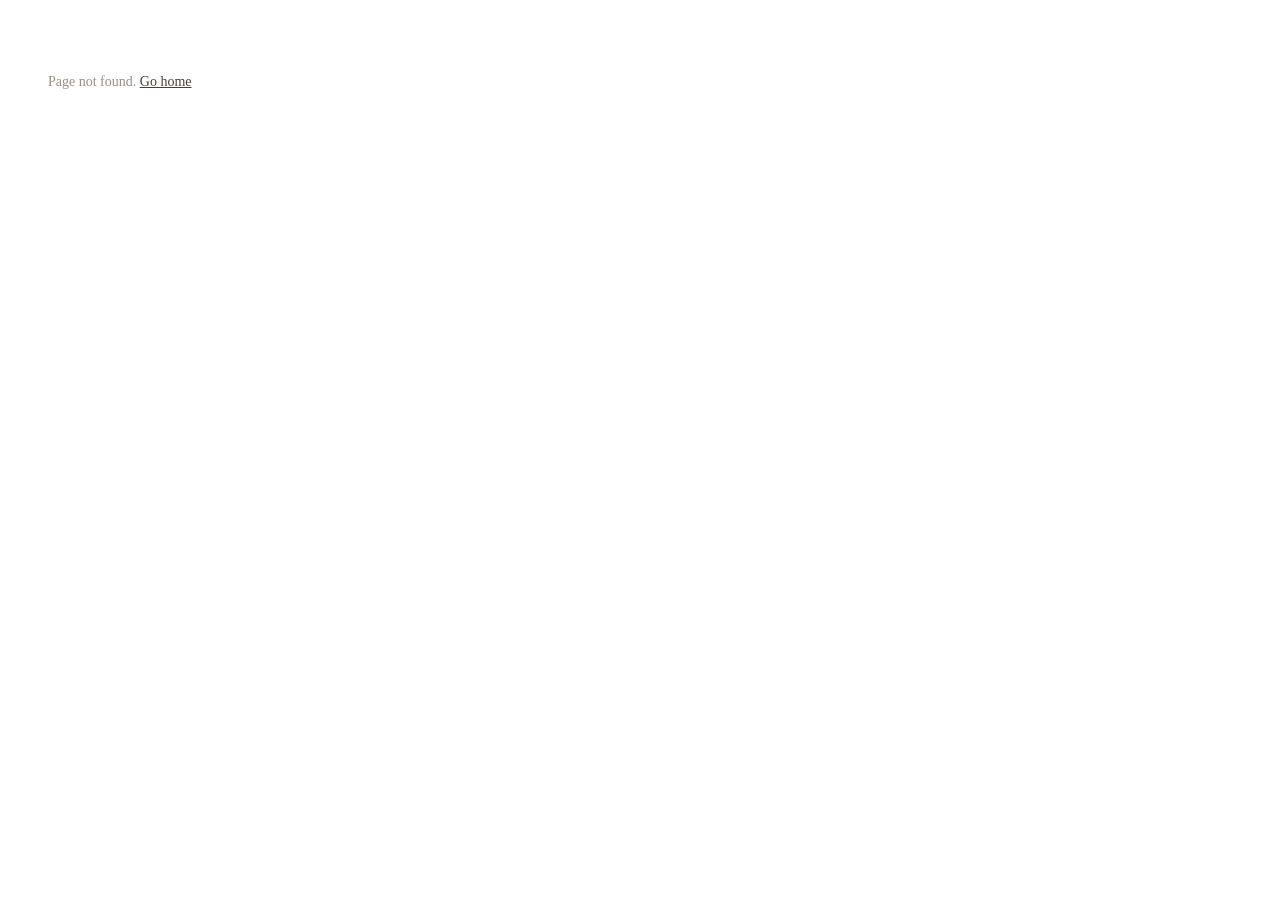
==== commit 22f1b687: "base or spa" ====
--- a/index.html
+++ b/index.html
@@ -8,9 +8,9 @@
     window.dataLayer = window.dataLayer || [];
     function gtag(){dataLayer.push(arguments);}
     gtag('js', new Date());
-
     gtag('config', 'G-SHNN321VDM');
   </script>
+
   <meta charset="UTF-8" />
   <meta name="viewport" content="width=device-width, initial-scale=1.0, viewport-fit=cover" />
   <link rel="preconnect" href="https://fonts.googleapis.com" />
@@ -22,295 +22,16 @@
   <link rel="icon" type="image/jpeg" href="./ass/devoid_mini_logo.jpg" />
   <link rel="apple-touch-icon" href="./ass/devoid_mini_logo.jpg" />
 
-  <title>Devoid — Scale Engineering Teams Without Friction</title>
-  <meta name="description" content="Devoid connects companies with elite engineers, PMs, QA, DevOps, and UI/UX designers on demand. Fill every skill gap and scale your team without friction." />
+  <!-- Static meta — overwritten by app.js on each route -->
+  <title>Devoid</title>
   <meta name="author" content="Devoid" />
   <meta name="robots" content="index, follow" />
-
-  <link rel="canonical" href="https://devoid.pro/" />
-
-  <meta property="og:type" content="website" />
-  <meta property="og:site_name" content="Devoid" />
-  <meta property="og:url" content="https://devoid.pro/" />
-  <meta property="og:title" content="Devoid — Scale Engineering Teams Without Friction" />
-  <meta property="og:description" content="Devoid connects companies with elite engineers, PMs, QA, DevOps, and UI/UX designers on demand. Fill every skill gap and scale your team without friction." />
-  <meta property="og:image" content="https://devoid.pro/ass/devoid_pro_logo.png" />
-  <meta property="og:image:alt" content="Devoid logo" />
-
-  <meta name="twitter:card" content="summary_large_image" />
-  <meta name="twitter:title" content="Devoid — Scale Engineering Teams Without Friction" />
-  <meta name="twitter:description" content="Devoid connects companies with elite engineers, PMs, QA, DevOps, and UI/UX designers on demand. Fill every skill gap and scale your team without friction." />
-  <meta name="twitter:image" content="https://devoid.pro/ass/devoid_pro_logo.png" />
-
-  <script type="application/ld+json">
-  {
-    "@context": "https://schema.org",
-    "@graph": [
-      {
-        "@type": "Organization",
-        "@id": "https://devoid.pro/#organization",
-        "name": "Devoid",
-        "url": "https://devoid.pro",
-        "logo": {
-          "@type": "ImageObject",
-          "url": "https://devoid.pro/ass/devoid_pro_logo.png"
-        },
-        "description": "Devoid connects companies with elite engineers, PMs, QA, DevOps, and UI/UX designers on demand — filling every skill gap without friction.",
-        "areaServed": "Worldwide",
-        "serviceType": ["Engineering Staff Augmentation", "Technical Team Extension", "On-Demand Engineering Teams"],
-        "sameAs": ["https://www.linkedin.com/company/devoid-pro"]
-      },
-      {
-        "@type": "WebSite",
-        "@id": "https://devoid.pro/#website",
-        "url": "https://devoid.pro",
-        "name": "Devoid",
-        "publisher": { "@id": "https://devoid.pro/#organization" }
-      }
-    ]
-  }
-  </script>
 </head>
 
 <body
   class="inter_5972bc34-module__OU16Qa__className martinaplantjin_e395065c-module__V_tPSa__variable bg-off-white font-sans antialiased">
-  <div class="flex min-h-screen flex-col items-center bg-off-white text-off-black">
-    <!-- Hero Section -->
-    <div
-      class="relative box-border flex min-h-screen w-full flex-col max-w-[1204px] 2xl:max-w-[1440px] md:h-[881px] md:min-h-auto lg:max-h-svh">
-      <!-- Background Image -->
-      <div class="absolute h-full w-full overflow-hidden transition-opacity duration-400 opacity-100">
-        <img alt="Devoid — scale engineering teams without friction"
-          class="pointer-events-none absolute h-full w-full select-none object-cover transition-transform duration-1000"
-          src="./ass/devoid_hero_bg.jpg"
-          fetchpriority="high"
-          width="1204"
-          height="881"
-          style="
-              position: absolute;
-              height: 100%;
-              width: 100%;
-              inset: 0px;
-              color: transparent;
-            " />
-        <div class="absolute top-0 h-1/3 w-full bg-gradient-to-b from-black/30 via-75% to-transparent"></div>
-      </div>
-
-      <!-- Hero Content -->
-      <div
-        class="relative flex h-full grow flex-col items-center justify-center gap-12 overflow-hidden px-4 sm:gap-16 sm:px-8">
-        <!-- Navigation -->
-        <div class="w-full" style="opacity: 1; transform: none">
-          <div
-            class="z-10 mx-auto flex w-full max-w-[1172px] flex-row items-center gap-8 font-[450] text-off-white px-3 lg:h-[88px] xl:p-0 pt-4">
-            <!-- Logo -->
-            <a class="" href="/">
-              <img src="./ass/devoid_pro_logo.png" alt="Devoid" class="inline-block"
-                style="mix-blend-mode: screen; height: 36px; width: auto" />
-            </a>
-
-            <!-- Desktop: Blogs link -->
-            <a class="group relative hidden items-center gap-1 rounded-md text-center text-sm transition-opacity hover:opacity-70 active:opacity-100 lg:flex"
-              href="./writings.html">
-              Writings
-              <svg viewBox="0 0 10 9"
-                class="inline-block fill-current size-2.5 opacity-0 transition-opacity group-hover:opacity-100"
-                preserveAspectRatio="xMidYMid meet" aria-hidden="true" xmlns="http://www.w3.org/2000/svg">
-                <path
-                  d="M5.52614 8.72409L4.75519 7.96238L7.66357 5.05399H0.249512V3.94604H7.66357L4.75519 1.04689L5.52614 0.27594L9.75022 4.50002L5.52614 8.72409Z">
-                </path>
-              </svg>
-            </a>
-
-            <!-- Mobile: Hamburger menu button -->
-            <button
-              class="inline-flex items-center justify-center gap-1 text-[15px] cursor-pointer font-inter font-[450] leading-[11px] tracking-[-0.2px] transition-all duration-300 focus-visible:outline-none focus-visible:ring-2 focus-visible:ring-ring focus-visible:ring-offset-2 disabled:pointer-events-none disabled:opacity-50 hover:bg-off-black/5 h-12 w-12 rounded-full -mr-3 ml-auto lg:hidden text-off-white"
-              type="button" aria-label="Open mobile menu">
-              <svg viewBox="0 0 24 24" class="inline-block fill-current size-6" preserveAspectRatio="xMidYMid meet"
-                aria-hidden="true" xmlns="http://www.w3.org/2000/svg">
-                <path
-                  d="M22.5 15H1.5C1.22386 15 1 15.2239 1 15.5V16.5C1 16.7761 1.22386 17 1.5 17H22.5C22.7761 17 23 16.7761 23 16.5V15.5C23 15.2239 22.7761 15 22.5 15Z">
-                </path>
-                <path
-                  d="M22.5 7H1.5C1.22386 7 1 7.22386 1 7.5V8.5C1 8.77614 1.22386 9 1.5 9H22.5C22.7761 9 23 8.77614 23 8.5V7.5C23 7.22386 22.7761 7 22.5 7Z">
-                </path>
-              </svg>
-            </button>
-          </div>
-        </div>
-
-        <!-- Hero Text + Form -->
-        <div
-          class="flex h-full min-h-0 w-full max-w-[1172px] grow flex-col items-center lg:items-start lg:justify-start gap-28 sm:gap-24">
-          <div class="flex flex-col items-center gap-8 lg:items-start" style="opacity: 1; height: auto">
-            <!-- Fundraise badge -->
-            <div class="flex justify-center lg:justify-start" style="opacity: 1; transform: none">
-              <a class="inline-flex items-center gap-1 rounded-[9px] bg-[#FFFEFC17] px-3 py-px font-450 text-xs transition-all duration-300 ease-in-out hover:backdrop-blur-sm border border-[#F7F4F04D] text-white"
-                href="">
-                <span class="leading-[26px]">From Earth</span>
-                <svg viewBox="0 0 10 9" class="inline-block fill-current w-3" preserveAspectRatio="xMidYMid meet"
-                  aria-hidden="true" xmlns="http://www.w3.org/2000/svg">
-                  <path
-                    d="M5.52614 8.72409L4.75519 7.96238L7.66357 5.05399H0.249512V3.94604H7.66357L4.75519 1.04689L5.52614 0.27594L9.75022 4.50002L5.52614 8.72409Z">
-                  </path>
-                </svg>
-              </a>
-            </div>
-
-            <!-- Heading -->
-            <h1
-              class="flex flex-wrap justify-center gap-3 font-light font-serif text-6xl text-c-50 leading-[75%] tracking-[-3.5px] antialiased sm:max-w-[696px] sm:text-8xl lg:justify-start">
-              <span>Scale</span><span>Teams</span><span>Without</span><span></span><span>Friction.</span>
-            </h1>
-
-            <!-- Subheading -->
-            <p
-              class="flex w-full items-center text-center font-light text-c-50 text-xl sm:max-w-[400px] lg:max-w-[500px] lg:text-left">
-              <!-- Building a financial institution for how we live and work today. -->
-              Devoid connects companies with world class talent on demand,
-              without friction.
-            </p>
-          </div>
-
-          <!-- Email subscription form -->
-          <div class="flex h-full w-full max-w-[450px] flex-col gap-4" style="opacity: 1; transform: none">
-            <form
-              class="flex rounded-[14px] bg-[#F5F1EC]/70 p-[5px] font-inter backdrop-blur-xs mx-4 flex-col gap-6 sm:mx-0 sm:h-[54px] sm:w-full sm:flex-row sm:items-center sm:gap-0 lg:max-w-[5000px]">
-              <input required
-                class="min-w-0 appearance-none placeholder-[#140E00]/60 outline-none disabled:opacity-50 sm:flex-1 pt-3 pl-2 sm:pt-0 sm:pl-[18px]"
-                placeholder="Your email address" type="email" value="" />
-              <button
-                class="inline-flex items-center justify-center gap-1 rounded-[11px] text-[15px] cursor-pointer font-inter font-[450] leading-[11px] tracking-[-0.2px] transition-all duration-300 focus-visible:outline-none focus-visible:ring-2 focus-visible:ring-ring focus-visible:ring-offset-2 disabled:pointer-events-none disabled:opacity-50 bg-c-800 text-c-100 hover:bg-c-800/90 px-6 py-[17px] h-[45px] shrink-0 sm:flex sm:w-[140px]"
-                type="submit">
-                Contact Us
-              </button>
-            </form>
-            <div class="flex flex-col gap-2 text-center lg:text-left">
-              <span class="font-medium text-c-50 text-sm">Stay in the loop</span>
-              <span class="text-c-400 text-xs sm:text-sm">Get insights on scaling teams, hiring strategies, and product
-                acceleration.</span>
-            </div>
-          </div>
-        </div>
-      </div>
-    </div>
-
-    <!-- Footer -->
-    <footer class="relative flex h-full w-full max-w-[1204px] grow flex-col 2xl:max-w-[1440px]">
-      <div
-        class="relative flex h-full grow flex-col overflow-hidden px-4 text-center lg:flex-row lg:px-6 lg:text-left border-c-300 border-r border-l">
-        <!-- Footer Left Column -->
-        <div class="flex w-full flex-1 flex-col gap-16 pt-16 pb-20 lg:gap-6">
-          <!-- Logo + Mobile Nav -->
-          <div class="flex flex-col items-center gap-8 lg:hidden">
-            <!-- <img
-                src="./ass/devoid_pro_logo.png"
-                alt="Devoid"
-                class="inline-block h-9 w-9 rounded-sm"
-                style="mix-blend-mode: screen; filter: invert(1);"
-              /> -->
-
-            <!-- Mobile-only nav links + social icons -->
-            <div class="flex flex-col gap-8 lg:hidden">
-              <p class="text-center font-[450] text-base text-c-900 opacity-45 lg:text-sm">
-                <a class="rounded-md text-center transition-opacity hover:opacity-75" href="">We're hiring</a>
-              </p>
-              <span class="font-[450] text-c-900 opacity-45 lg:hidden">
-                <a href="">Terms</a> &amp;
-                <a href="">Privacy</a>
-              </span>
-              <span class="font-[450] text-c-900 opacity-45 lg:hidden">
-                <a href="">Support</a>
-              </span>
-              <div class="flex items-center justify-center gap-4 font-[450] text-c-900 text-sm lg:text-right">
-                <div class="flex items-center gap-2">
-                  <a target="_blank" rel="noopener noreferrer" class="transition-opacity hover:opacity-75"
-                    aria-label="LinkedIn" href="https://www.linkedin.com/company/devoid-pro">
-                    <img alt="LinkedIn" loading="lazy" width="24" height="24" decoding="async"
-                      class="inline-block size-6 lg:size-[18px]" src="./ass/social/linkedin.svg"
-                      style="color: transparent" />
-                  </a>
-                  <a target="_blank" rel="noopener noreferrer" class="transition-opacity hover:opacity-75"
-                    aria-label="X (Twitter)" href="https://x.com/devoidpro">
-                    <img alt="X (Twitter)" loading="lazy" width="24" height="24" decoding="async"
-                      class="inline-block size-6 lg:size-[18px]" src="./ass/social/x.svg" style="color: transparent" />
-                  </a>
-                  <a target="_blank" rel="noopener noreferrer" class="transition-opacity hover:opacity-75"
-                    aria-label="Instagram" href="https://www.instagram.com/devoid.pro">
-                    <img alt="Instagram" loading="lazy" width="24" height="24" decoding="async"
-                      class="inline-block size-6 lg:size-[18px]" src="./ass/social/insta.svg"
-                      style="color: transparent" />
-                  </a>
-                  <a href="mailto:contact@devoid.pro" class="transition-opacity hover:opacity-75" aria-label="Email">
-                    <svg xmlns="http://www.w3.org/2000/svg" viewBox="0 0 24 24" class="inline-block size-6 lg:size-[18px]" fill="currentColor" aria-hidden="true">
-                      <path d="M20 4H4c-1.1 0-2 .9-2 2v12c0 1.1.9 2 2 2h16c1.1 0 2-.9 2-2V6c0-1.1-.9-2-2-2zm0 4l-8 5-8-5V6l8 5 8-5v2z"/>
-                    </svg>
-                  </a>
-                </div>
-              </div>
-            </div>
-          </div>
-
-          <!-- Legal text -->
-          <div class="flex flex-col gap-6 text-left font-[450] text-c-500 text-xs tracking-tight">
-            <div class="flex flex-row gap-3">
-              <span>© Devoid</span>
-              <span class="hidden lg:inline-block">
-                <a class="transition-opacity hover:opacity-75" href="">Terms</a>
-                &amp;
-                <a class="transition-opacity hover:opacity-75" href="">Privacy</a>
-              </span>
-              <span class="hidden lg:inline-block">
-                <a class="transition-opacity hover:opacity-75" href="">Support</a>
-              </span>
-            </div>
-            <span>Devoid provides world-class engineering talent and seamless
-              team extension services to companies across the globe. We
-              specialize in identifying skill gaps, deploying highly vetted
-              professionals, and integrating them directly into your workflows
-              ensuring immediate impact and long-term scalability. From rapid
-              team augmentation to full-cycle product acceleration,</span>
-            <span>Devoid enables organizations to move faster, operate smarter,
-              and build without limitations. All engagements are tailored to
-              individual requirements, project scope, and business
-              objectives.</span>
-          </div>
-        </div>
-
-        <!-- Footer Right Column (desktop only) -->
-        <div class="hidden w-full flex-1 items-start justify-end gap-8 pt-16 pb-20 lg:flex">
-          <p class="text-center font-[450] text-base text-c-900 opacity-45 lg:text-sm">
-            <a class="rounded-md text-center transition-opacity hover:opacity-75" href="">We're hiring</a>
-          </p>
-          <div class="flex items-center justify-center gap-4 font-[450] text-c-900 text-sm lg:text-right">
-            <div class="flex items-center gap-2">
-              <a target="_blank" rel="noopener noreferrer" class="transition-opacity hover:opacity-75"
-                aria-label="LinkedIn" href="https://www.linkedin.com/company/devoid-pro">
-                <img alt="LinkedIn" loading="lazy" width="24" height="24" decoding="async"
-                  class="inline-block size-6 lg:size-[18px]" src="./ass/social/linkedin.svg"
-                  style="color: transparent" />
-              </a>
-              <a target="_blank" rel="noopener noreferrer" class="transition-opacity hover:opacity-75"
-                aria-label="X (Twitter)" href="https://x.com/devoidpro">
-                <img alt="X (Twitter)" loading="lazy" width="24" height="24" decoding="async"
-                  class="inline-block size-6 lg:size-[18px]" src="./ass/social/x.svg" style="color: transparent" />
-              </a>
-              <a target="_blank" rel="noopener noreferrer" class="transition-opacity hover:opacity-75"
-                aria-label="Instagram" href="https://www.instagram.com/devoid.pro">
-                <img alt="Instagram" loading="lazy" width="24" height="24" decoding="async"
-                  class="inline-block size-6 lg:size-[18px]" src="./ass/social/insta.svg" style="color: transparent" />
-              </a>
-              <a href="mailto:contact@devoid.pro" class="transition-opacity hover:opacity-75" aria-label="Email">
-                <svg xmlns="http://www.w3.org/2000/svg" viewBox="0 0 24 24" class="inline-block size-6 lg:size-[18px]" fill="currentColor" aria-hidden="true">
-                  <path d="M20 4H4c-1.1 0-2 .9-2 2v12c0 1.1.9 2 2 2h16c1.1 0 2-.9 2-2V6c0-1.1-.9-2-2-2zm0 4l-8 5-8-5V6l8 5 8-5v2z"/>
-                </svg>
-              </a>
-            </div>
-          </div>
-        </div>
-      </div>
-    </footer>
-  </div>
+  <div id="app"></div>
+  <script type="module" src="./app.js"></script>
 </body>
 
-</html>+</html>
--- a/custom.css
+++ b/custom.css
@@ -19,3 +19,209 @@
 ::-webkit-scrollbar-thumb:hover {
   background: #9a8f82;
 }
+
+/* ============================================================
+   Writings page (writings.html → /writings route)
+   ============================================================ */
+
+.blog-c-line {
+  position: absolute;
+  top: 0;
+  bottom: 0;
+  left: 10%;
+  width: 1px;
+  background: #eae5de;
+}
+
+.blog-d-line {
+  position: absolute;
+  top: 0;
+  bottom: 0;
+  right: 10%;
+  width: 1px;
+  background: #eae5de;
+}
+
+.blog-content-zone {
+  margin-left: 10%;
+  margin-right: 10%;
+  padding: 80px 40px 60px;
+}
+
+.blog-card {
+  display: grid;
+  grid-template-columns: 58% 32%;
+  grid-template-rows: auto auto auto 1fr;
+  grid-template-areas: "date image" "topic image" "desc image" "btn image";
+  column-gap: 10%;
+  padding: 40px 0;
+  border-top: 1px solid #eae5de;
+}
+
+.blog-card-date {
+  grid-area: date;
+  font-size: 12px;
+  color: #9a8f82;
+  margin-bottom: 12px;
+  font-weight: 450;
+  letter-spacing: -0.2px;
+}
+
+.blog-card-topic {
+  grid-area: topic;
+  font-size: 24px;
+  line-height: 1.1;
+  letter-spacing: -1px;
+  margin-bottom: 14px;
+}
+
+.blog-card-desc {
+  grid-area: desc;
+  font-size: 14px;
+  line-height: 1.7;
+  margin-bottom: 20px;
+}
+
+.blog-card-btn {
+  grid-area: btn;
+  align-self: start;
+  justify-self: start;
+}
+
+.blog-card-image {
+  grid-area: image;
+  align-self: start;
+}
+
+.blog-card-image img {
+  width: 100%;
+  height: 180px;
+  object-fit: cover;
+  border-radius: 4px;
+}
+
+@media (max-width: 1023px) {
+  .blog-c-line,
+  .blog-d-line {
+    display: none;
+  }
+
+  .blog-content-zone {
+    margin-left: 0;
+    margin-right: 0;
+    padding: 40px 20px 40px;
+  }
+
+  .blog-page-heading {
+    font-size: 2rem;
+  }
+
+  .blog-card {
+    display: flex;
+    flex-direction: column;
+    padding: 32px 0;
+  }
+
+  .blog-card-date {
+    order: 1;
+    margin-bottom: 8px;
+  }
+
+  .blog-card-topic {
+    order: 2;
+    margin-bottom: 14px;
+    font-size: 20px;
+  }
+
+  .blog-card-image {
+    order: 3;
+    margin: 16px 0;
+  }
+
+  .blog-card-image img {
+    height: 200px;
+  }
+
+  .blog-card-desc {
+    order: 4;
+    margin-top: 0;
+    margin-bottom: 16px;
+  }
+
+  .blog-card-btn {
+    order: 5;
+    width: 100%;
+    justify-content: center;
+    padding: 10px 16px;
+  }
+}
+
+/* ============================================================
+   Writing item page (writing-item.html → /writing/:id route)
+   ============================================================ */
+
+.post-c-line { position: absolute; top: 0; bottom: 0; left: 20%; width: 1px; background: #eae5de; z-index: 0; }
+.post-d-line { position: absolute; top: 0; bottom: 0; right: 20%; width: 1px; background: #eae5de; z-index: 0; }
+
+.post-content-zone { margin-left: 20%; margin-right: 20%; padding: 0 40px; }
+
+.post-back {
+  display: inline-flex;
+  align-items: center;
+  gap: 6px;
+  font-size: 13px;
+  font-weight: 450;
+  color: #9a8f82;
+  text-decoration: none;
+  transition: opacity 0.2s;
+}
+.post-back:hover { opacity: 0.7; }
+
+.post-date { font-size: 12px; color: #9a8f82; font-weight: 450; letter-spacing: -0.2px; }
+.post-topic { font-size: 44px; line-height: 1.05; letter-spacing: -2px; }
+
+.post-image-full {
+  margin-left: 10%;
+  margin-right: 10%;
+  position: relative;
+  z-index: 1;
+}
+.post-image-full img {
+  width: 100%;
+  height: 440px;
+  object-fit: cover;
+  border-radius: 4px;
+  display: block;
+}
+
+.post-body { font-size: 16px; line-height: 1.85; color: #4a4035; }
+.post-body p { margin-bottom: 22px; }
+.post-body h3 {
+  font-family: ui-serif, Georgia, Cambria, "Times New Roman", Times, serif;
+  font-weight: 300;
+  font-size: 24px;
+  letter-spacing: -0.6px;
+  line-height: 1.2;
+  color: #1a1512;
+  margin-top: 48px;
+  margin-bottom: 16px;
+}
+.post-body strong { font-weight: 600; color: #1a1512; }
+.post-body blockquote {
+  border-left: 2px solid #eae5de;
+  margin: 40px 0 0;
+  padding: 14px 24px;
+  color: #6b5f53;
+  font-style: italic;
+}
+
+.post-loading { font-size: 14px; color: #9a8f82; margin: 0 20%; padding: 60px 40px; }
+
+@media (max-width: 1023px) {
+  .post-c-line, .post-d-line { display: none; }
+  .post-content-zone { margin-left: 0; margin-right: 0; padding: 0 20px; }
+  .post-topic { font-size: 26px; letter-spacing: -1px; }
+  .post-image-full { margin-left: 0; margin-right: 0; }
+  .post-image-full img { height: 220px; border-radius: 0; }
+  .post-body { font-size: 15px; }
+}
